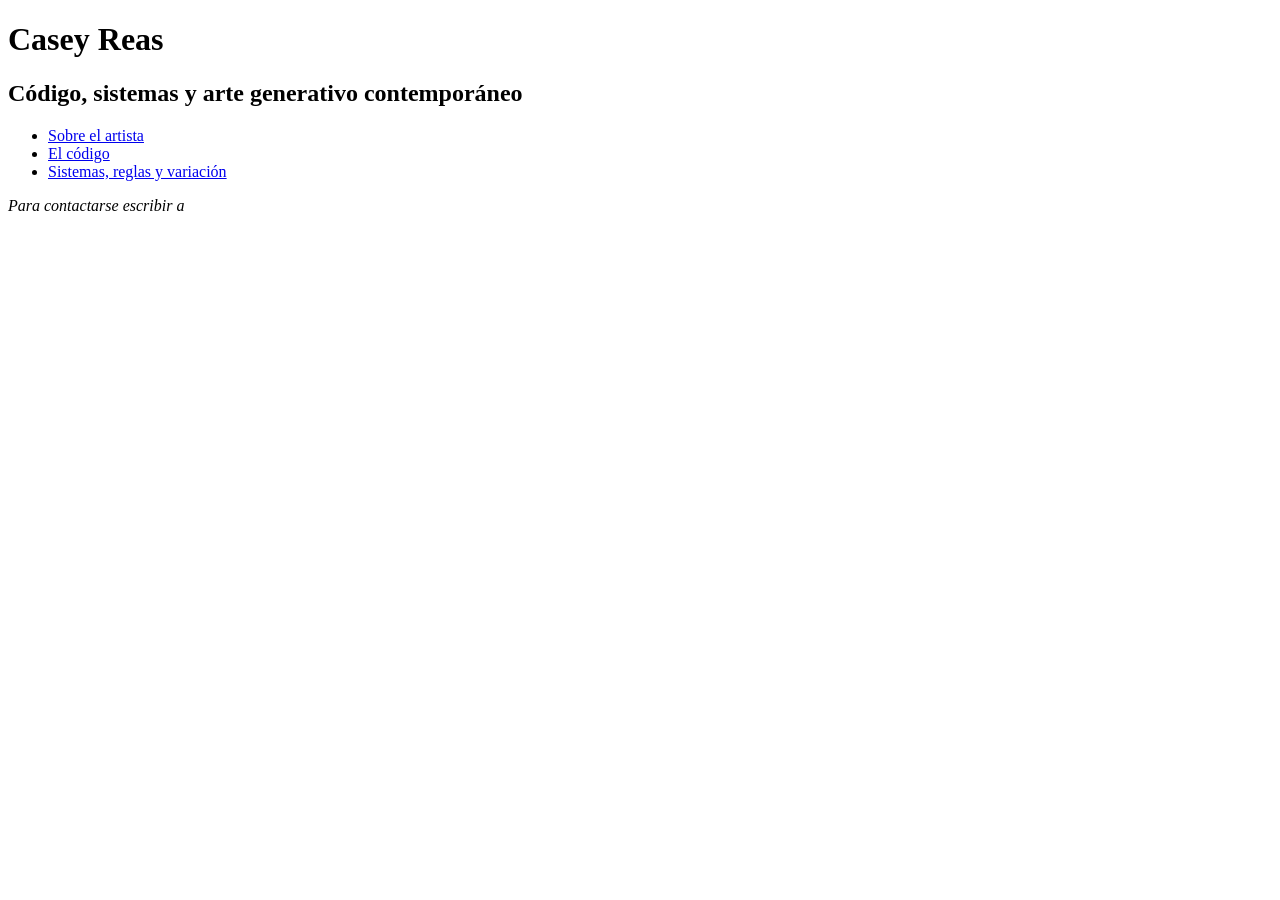
==== index.html @ a015e93b "Estructura base html Se hizo la estructura base que se repite en cada html (head, header, nav, foote" ====
<!DOCTYPE html>
<html lang="en">
<head>
    <meta charset="UTF-8">
    <title>Sobre el artista</title>
    <link href="css/estilos.css" rel="stylesheet">
    <link rel="preconnect" href="https://fonts.googleapis.com">
    <link rel="preconnect" href="https://fonts.gstatic.com" crossorigin>
    <link href="https://fonts.googleapis.com/css2?family=Arvo:ital,wght@0,400;0,700;1,400;1,700&family=Lato:ital,wght@0,100;0,300;0,400;0,700;0,900;1,100;1,300;1,400;1,700;1,900&display=swap" rel="stylesheet">
</head>
<body>
<div id="contenedor">
    <header>
        <h1>Casey Reas</h1>
        <h2>Código, sistemas y arte generativo contemporáneo</h2>
        <nav>
            <ul>
                <li><a href="index.html">Sobre el artista</a></li>
                <li><a href="codigo.html">El código</a></li>
                <li><a href="sistemas.html">Sistemas, reglas y variación</a></li>
            </ul>
        </nav>
    </header>
    <main></main>
    <footer>
        <address>
            <p>Para contactarse escribir a <a href="mailto:casey@artedigital.com"></a></p>
        </address>
    </footer>
</div>
</body>
</html>
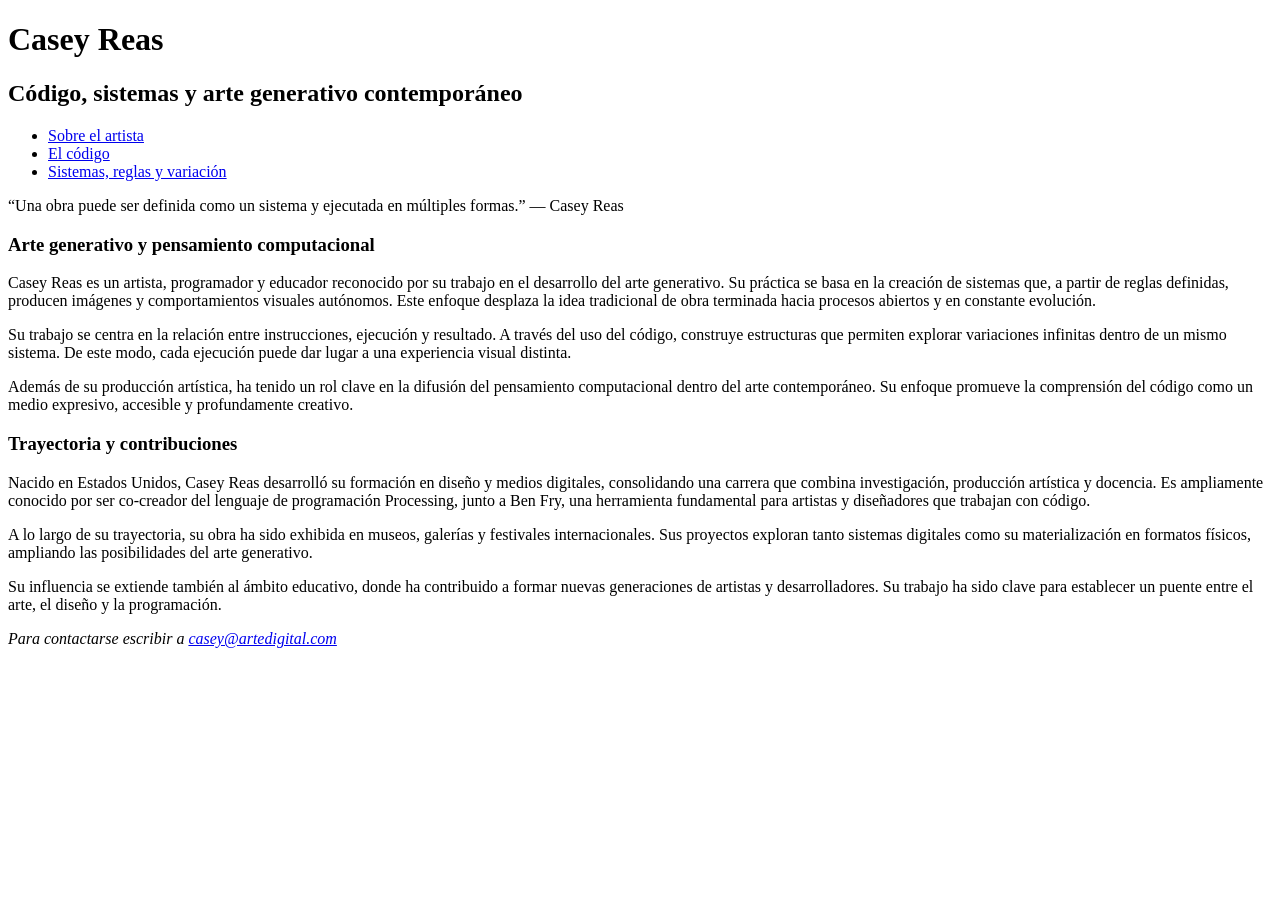
==== commit 092ad5bb: "Index Se colocó todo el contenido principal del html index" ====
--- a/index.html
+++ b/index.html
@@ -21,10 +21,24 @@
             </ul>
         </nav>
     </header>
-    <main></main>
+    <main>
+        <aside>“Una obra puede ser definida como un sistema y ejecutada en múltiples formas.” — <span>Casey Reas</span></aside>
+        <section>
+            <h3>Arte generativo y pensamiento computacional</h3>
+            <p><span>Casey Reas</span> es un artista, programador y educador reconocido por su trabajo en el desarrollo del arte generativo. Su práctica se basa en la creación de sistemas que, a partir de reglas definidas, producen imágenes y comportamientos visuales autónomos. Este enfoque desplaza la idea tradicional de obra terminada hacia procesos abiertos y en constante evolución.</p>
+            <p>Su trabajo se centra en la relación entre instrucciones, ejecución y resultado. A través del uso del código, construye estructuras que permiten explorar variaciones infinitas dentro de un mismo sistema. De este modo, cada ejecución puede dar lugar a una experiencia visual distinta.</p>
+            <p>Además de su producción artística, ha tenido un rol clave en la difusión del pensamiento computacional dentro del arte contemporáneo. Su enfoque promueve la comprensión del código como un medio expresivo, accesible y profundamente creativo.</p>
+        <article>
+            <h3>Trayectoria y contribuciones</h3>
+            <p>Nacido en Estados Unidos, <span>Casey Reas</span> desarrolló su formación en diseño y medios digitales, consolidando una carrera que combina investigación, producción artística y docencia. Es ampliamente conocido por ser co-creador del lenguaje de programación Processing, junto a Ben Fry, una herramienta fundamental para artistas y diseñadores que trabajan con código.
+            <p>A lo largo de su trayectoria, su obra ha sido exhibida en museos, galerías y festivales internacionales. Sus proyectos exploran tanto sistemas digitales como su materialización en formatos físicos, ampliando las posibilidades del arte generativo.</p>
+            <p>Su influencia se extiende también al ámbito educativo, donde ha contribuido a formar nuevas generaciones de artistas y desarrolladores. Su trabajo ha sido clave para establecer un puente entre el arte, el diseño y la programación.</p>
+        </article>
+        </section>
+    </main>
     <footer>
         <address>
-            <p>Para contactarse escribir a <a href="mailto:casey@artedigital.com"></a></p>
+            <p>Para contactarse escribir a <a href="mailto:casey@artedigital.com">casey@artedigital.com</a></p>
         </address>
     </footer>
 </div>
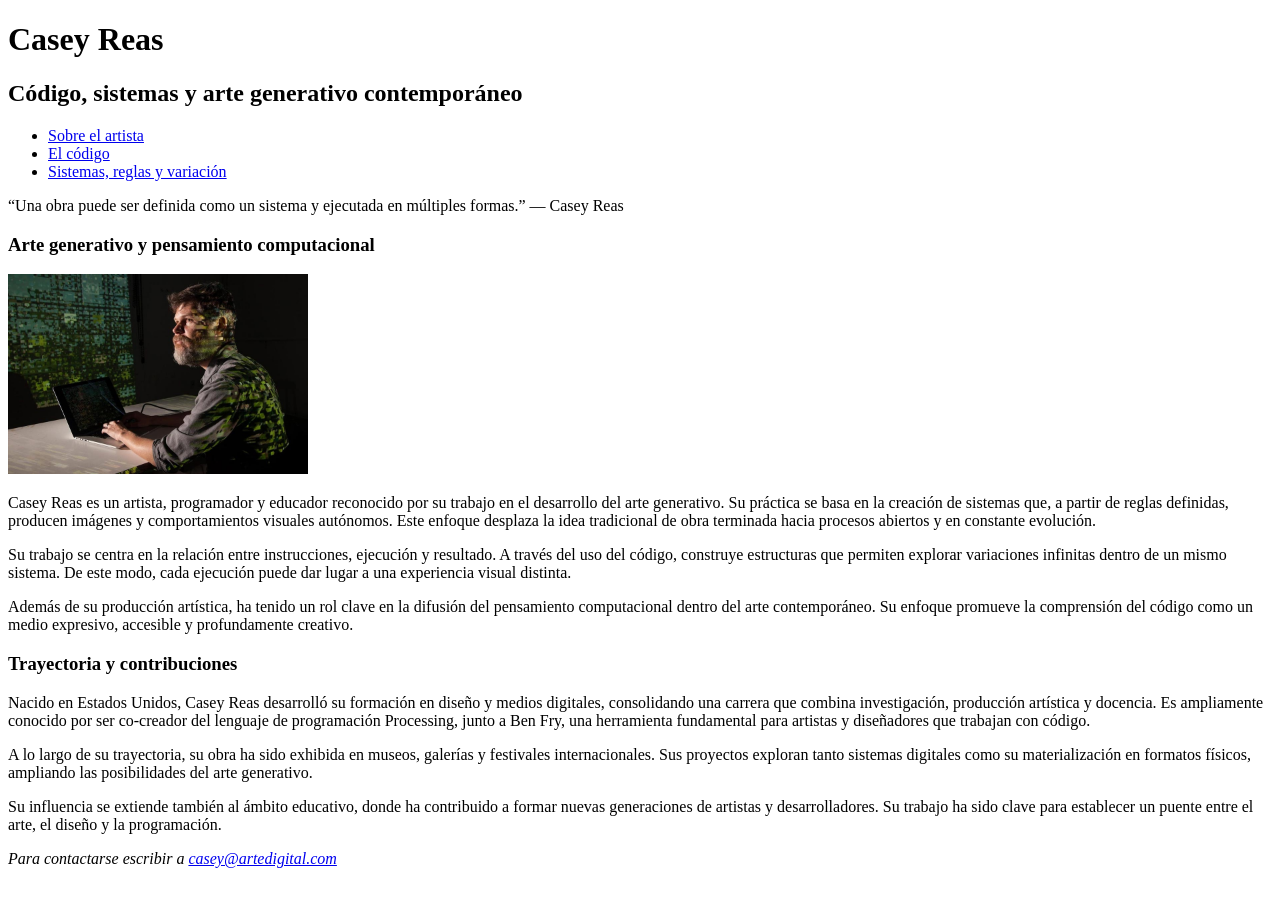
==== commit 706072d5: "Imágenes Se colocaron todas las imagenes en los html" ====
--- a/index.html
+++ b/index.html
@@ -25,6 +25,7 @@
         <aside>“Una obra puede ser definida como un sistema y ejecutada en múltiples formas.” — <span>Casey Reas</span></aside>
         <section>
             <h3>Arte generativo y pensamiento computacional</h3>
+            <img src="img/reas-1.jpg" alt="Fotografía de Casey Reas" width="300">
             <p><span>Casey Reas</span> es un artista, programador y educador reconocido por su trabajo en el desarrollo del arte generativo. Su práctica se basa en la creación de sistemas que, a partir de reglas definidas, producen imágenes y comportamientos visuales autónomos. Este enfoque desplaza la idea tradicional de obra terminada hacia procesos abiertos y en constante evolución.</p>
             <p>Su trabajo se centra en la relación entre instrucciones, ejecución y resultado. A través del uso del código, construye estructuras que permiten explorar variaciones infinitas dentro de un mismo sistema. De este modo, cada ejecución puede dar lugar a una experiencia visual distinta.</p>
             <p>Además de su producción artística, ha tenido un rol clave en la difusión del pensamiento computacional dentro del arte contemporáneo. Su enfoque promueve la comprensión del código como un medio expresivo, accesible y profundamente creativo.</p>
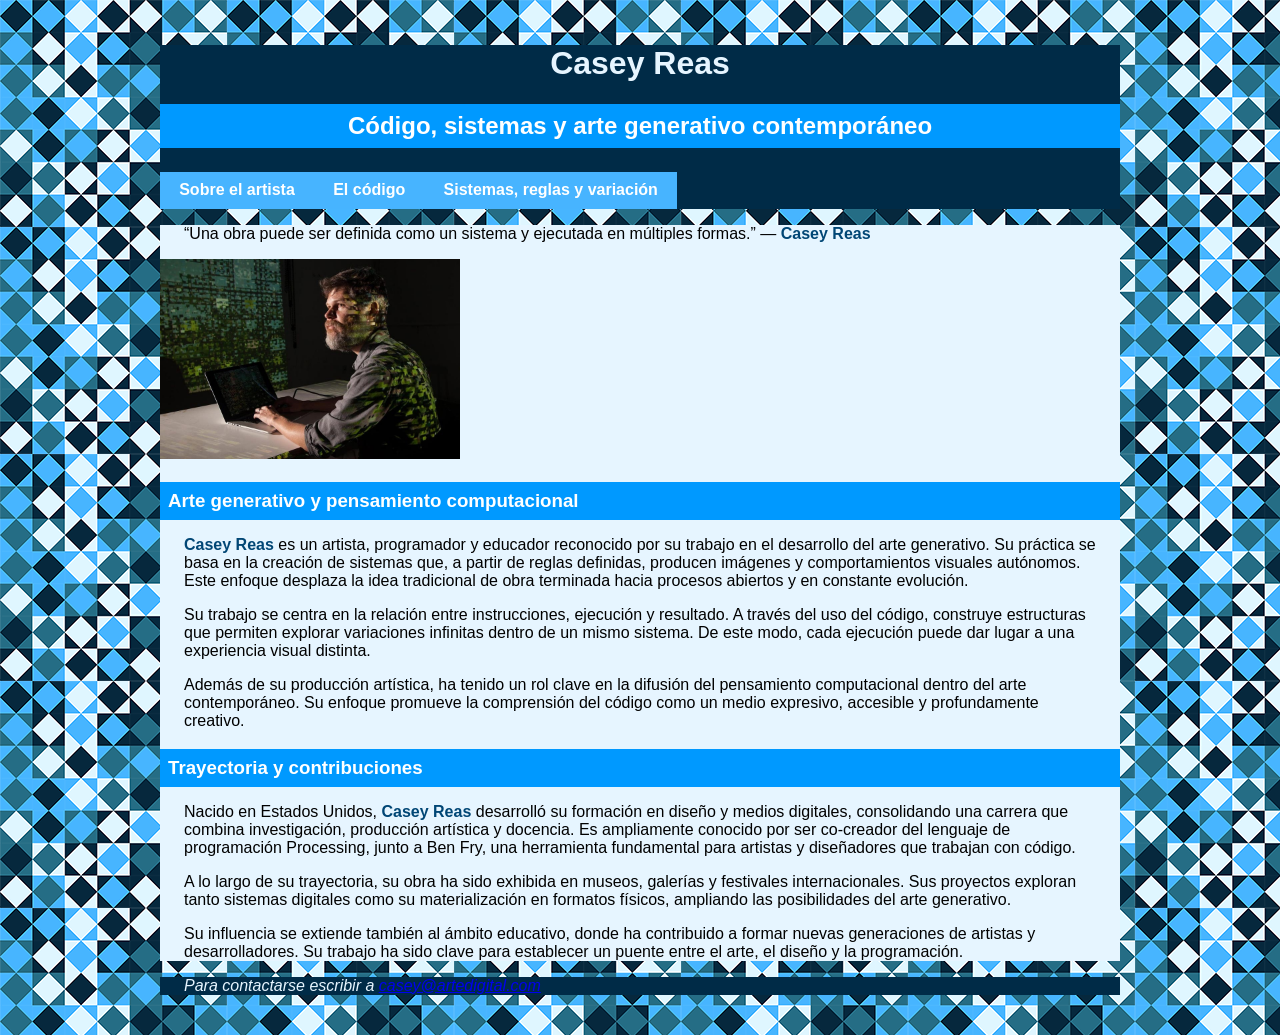
==== commit 5082e0e1: "Aside e img se colocó un <p> dentro de <aside> y la imagen se puso debajo del <aside>" ====
--- a/index.html
+++ b/index.html
@@ -22,10 +22,10 @@
         </nav>
     </header>
     <main>
-        <aside>“Una obra puede ser definida como un sistema y ejecutada en múltiples formas.” — <span>Casey Reas</span></aside>
+        <aside><p>“Una obra puede ser definida como un sistema y ejecutada en múltiples formas.” — <span>Casey Reas</span></p></aside>            
+        <img src="img/reas-1.jpg" alt="Fotografía de Casey Reas" width="300">
         <section>
             <h3>Arte generativo y pensamiento computacional</h3>
-            <img src="img/reas-1.jpg" alt="Fotografía de Casey Reas" width="300">
             <p><span>Casey Reas</span> es un artista, programador y educador reconocido por su trabajo en el desarrollo del arte generativo. Su práctica se basa en la creación de sistemas que, a partir de reglas definidas, producen imágenes y comportamientos visuales autónomos. Este enfoque desplaza la idea tradicional de obra terminada hacia procesos abiertos y en constante evolución.</p>
             <p>Su trabajo se centra en la relación entre instrucciones, ejecución y resultado. A través del uso del código, construye estructuras que permiten explorar variaciones infinitas dentro de un mismo sistema. De este modo, cada ejecución puede dar lugar a una experiencia visual distinta.</p>
             <p>Además de su producción artística, ha tenido un rol clave en la difusión del pensamiento computacional dentro del arte contemporáneo. Su enfoque promueve la comprensión del código como un medio expresivo, accesible y profundamente creativo.</p>
--- a/css/estilos.css
+++ b/css/estilos.css
@@ -0,0 +1,64 @@
+/*ESTILOS GENERALES*/
+* {box-sizing: border-box;}
+#contenedor {
+    width: 100%;
+    max-width: 960px;
+    font-family: 'Arvo', sans-serif;
+    margin: 0 auto;
+}
+body {
+    background-image: url(../img/fondo.png);
+    padding: 1rem;
+}
+p {
+    padding-left: 1.5rem;
+    padding-right: 1.5rem;
+}
+main {
+    background-color: #E6F5FF;
+}
+header, footer {
+    background-color:#002B47 ;
+    color: #E6F5FF;
+}
+/*TIPOGRAFIA*/
+header h1,h2 {
+    text-align: center;
+
+}
+main h1, h2, h3, h4{
+    color: #ffffff;
+    background-color: #0099FF ;
+    padding: 0.5rem;
+    margin-bottom: 0rem 
+
+}
+span {
+    font-weight: bolder;
+    color: #004675;
+}
+/*NAVEGADOR*/
+nav ul {
+    list-style: none;
+    padding: 0;
+    margin: 1.5rem 0 0 0;
+    display: flex;
+}
+nav li {
+    margin: 0;
+}
+nav a {
+    display: block;
+    padding: 0.6em 1.2em;
+    color: white;
+    text-decoration: none;
+    font-weight: bold;
+    background-color: #47B4FF;
+}
+nav a:hover {
+    background-color: #E6F5FF;
+    color: #004675;
+}
+nav a:visited {
+    color: white; 
+}
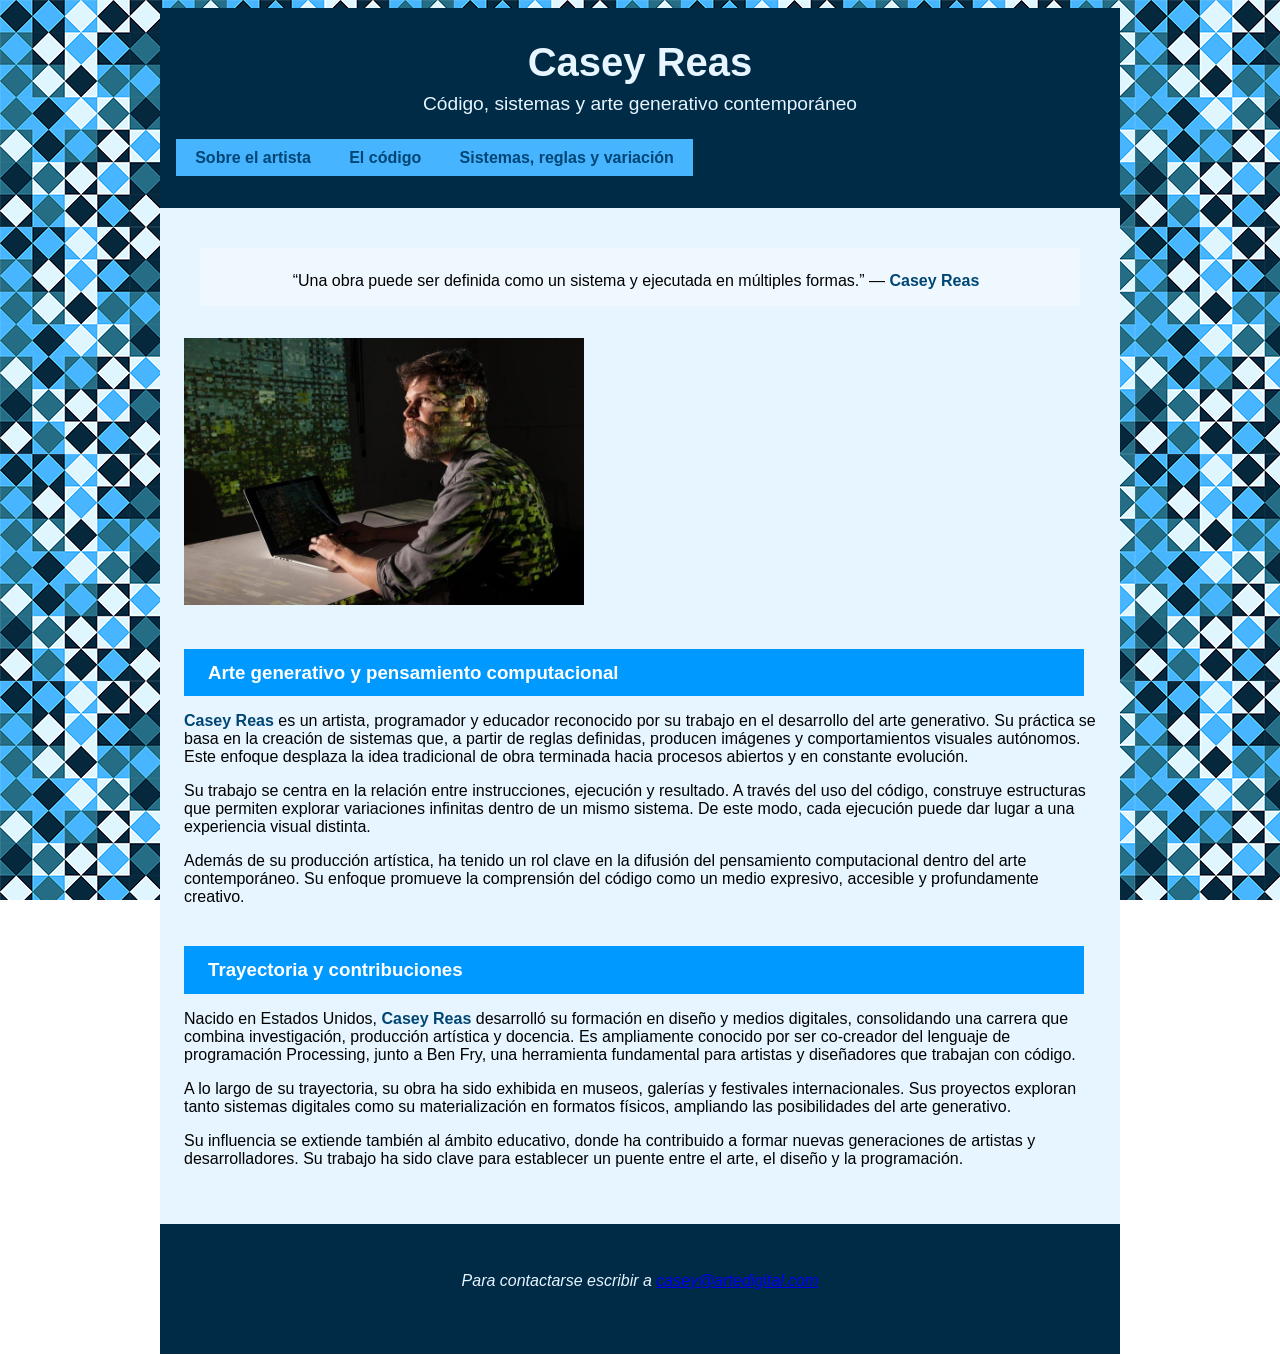
==== commit 9a06a9b3: "Link Anchor Se agregó un link tipo anchor al final de la página" ====
--- a/index.html
+++ b/index.html
@@ -23,7 +23,7 @@
     </header>
     <main>
         <aside><p>“Una obra puede ser definida como un sistema y ejecutada en múltiples formas.” — <span>Casey Reas</span></p></aside>            
-        <img src="img/reas-1.jpg" alt="Fotografía de Casey Reas" width="300">
+        <img src="img/reas-1.jpg" alt="Fotografía de Casey Reas" width="400">
         <section>
             <h3>Arte generativo y pensamiento computacional</h3>
             <p><span>Casey Reas</span> es un artista, programador y educador reconocido por su trabajo en el desarrollo del arte generativo. Su práctica se basa en la creación de sistemas que, a partir de reglas definidas, producen imágenes y comportamientos visuales autónomos. Este enfoque desplaza la idea tradicional de obra terminada hacia procesos abiertos y en constante evolución.</p>
--- a/css/estilos.css
+++ b/css/estilos.css
@@ -8,34 +8,36 @@
 }
 body {
     background-image: url(../img/fondo.png);
-    padding: 1rem;
-}
-p {
-    padding-left: 1.5rem;
-    padding-right: 1.5rem;
+    background-attachment: fixed;
 }
 main {
     background-color: #E6F5FF;
+    padding: 1.5rem;
 }
+aside {
+    padding: 0.5rem 0.5rem 0 0;
+    background-color: aliceblue;
+    margin: 1rem 1rem 0 1rem;
+    text-align: center;
+}
+p:last-of-type {
+    padding-bottom: 1rem;
+}
+/*Header y Footer*/
 header, footer {
     background-color:#002B47 ;
     color: #E6F5FF;
+    padding: 2rem 1rem;
+    text-align: center;
 }
-/*TIPOGRAFIA*/
-header h1,h2 {
-    text-align: center;
-
+header h1 {
+    margin: 0 0 0.5rem 0;
+    font-size: 2.5rem;
 }
-main h1, h2, h3, h4{
-    color: #ffffff;
-    background-color: #0099FF ;
-    padding: 0.5rem;
-    margin-bottom: 0rem 
-
-}
-span {
-    font-weight: bolder;
-    color: #004675;
+header h2 {
+    margin: 0;
+    font-weight: normal;
+    font-size: 1.2rem;
 }
 /*NAVEGADOR*/
 nav ul {
@@ -50,15 +52,42 @@
 nav a {
     display: block;
     padding: 0.6em 1.2em;
-    color: white;
+    color: #004675;
     text-decoration: none;
     font-weight: bold;
     background-color: #47B4FF;
 }
-nav a:hover {
+a:visited {
+    color: white; 
+}
+a:hover {
     background-color: #E6F5FF;
     color: #004675;
 }
-nav a:visited {
-    color: white; 
+a:active {
+    background-color: #004675;
+    color:#E6F5FF;
 }
+/*TIPOGRAFIA*/
+h1,h2 {
+    text-align: center;
+}
+h3, h4{
+    color: #ffffff;
+    background-color: #0099FF ;
+    padding: 0.8rem 1.5rem;
+    margin: 1.5rem 0 1rem 0;
+    margin-right: 0.75rem;
+}
+h4 {
+    font-size: larger;
+}
+span {
+    font-weight: bolder;
+    color: #004675;
+}
+img {
+    margin: 1rem 0;
+}
+
+
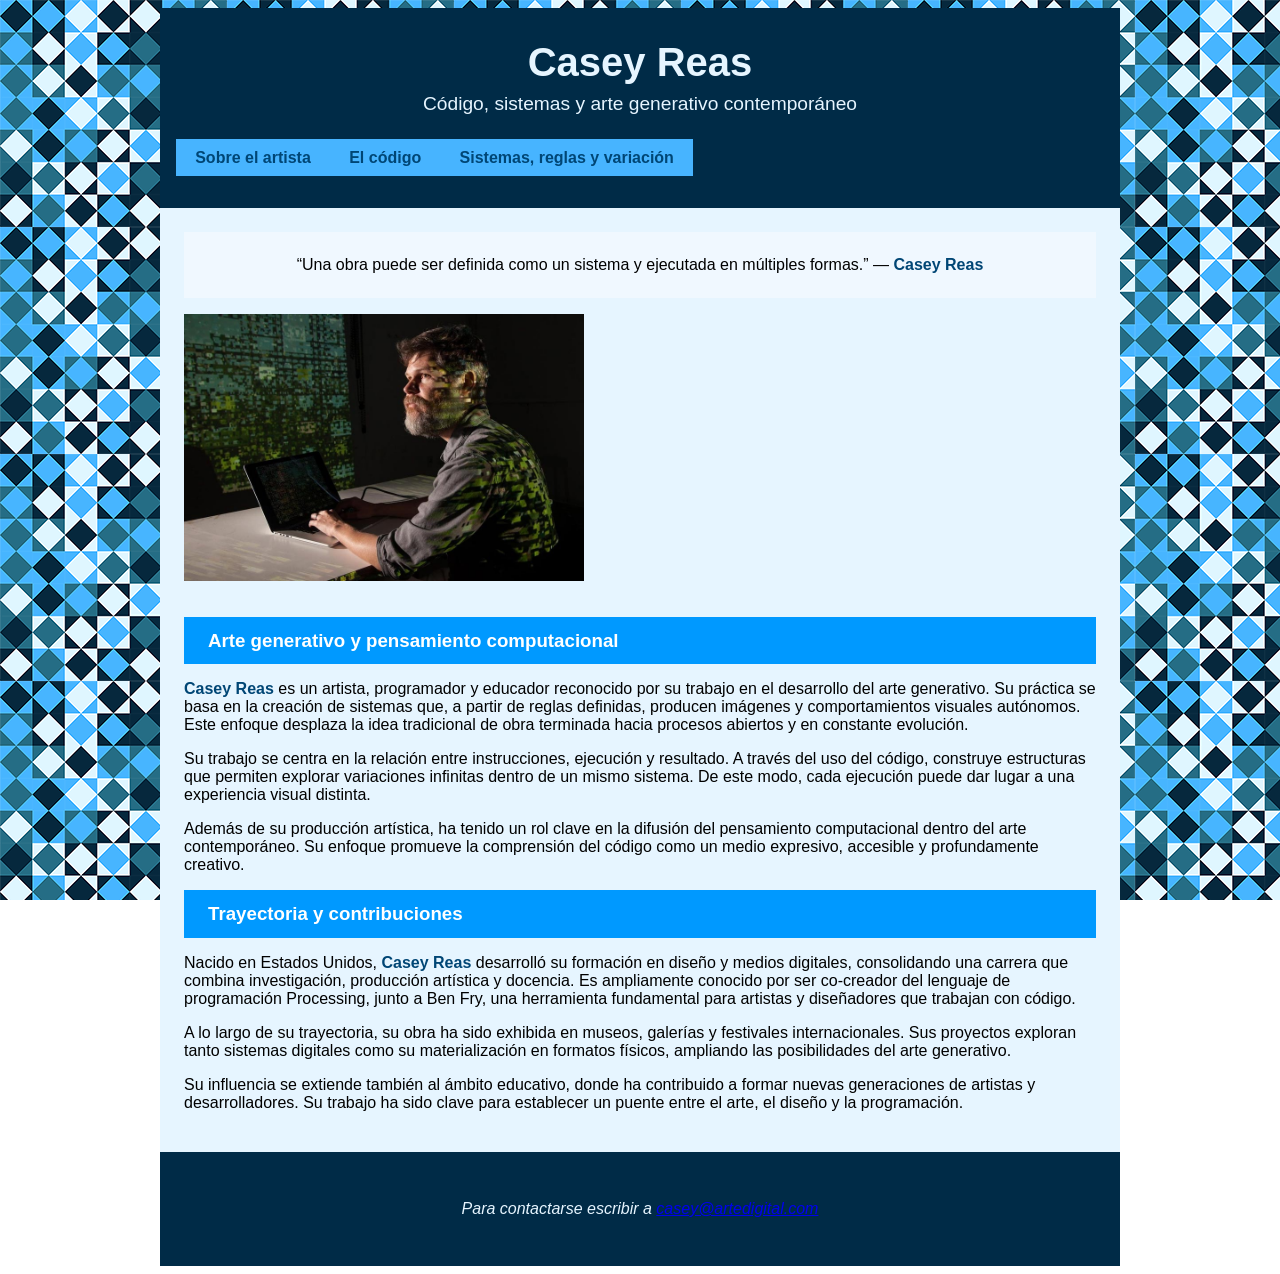
==== commit 836daf49: "language=es y medidas video Después de una validación de código, se modificó el lenguaje del documen" ====
--- a/index.html
+++ b/index.html
@@ -1,5 +1,5 @@
 <!DOCTYPE html>
-<html lang="en">
+<html lang="es">
 <head>
     <meta charset="UTF-8">
     <title>Sobre el artista</title>
--- a/css/estilos.css
+++ b/css/estilos.css
@@ -15,13 +15,9 @@
     padding: 1.5rem;
 }
 aside {
-    padding: 0.5rem 0.5rem 0 0;
+    padding: 0.5rem;
     background-color: aliceblue;
-    margin: 1rem 1rem 0 1rem;
     text-align: center;
-}
-p:last-of-type {
-    padding-bottom: 1rem;
 }
 /*Header y Footer*/
 header, footer {
@@ -57,8 +53,8 @@
     font-weight: bold;
     background-color: #47B4FF;
 }
-a:visited {
-    color: white; 
+section a:visited {
+    color: #47B4FF; 
 }
 a:hover {
     background-color: #E6F5FF;
@@ -76,8 +72,7 @@
     color: #ffffff;
     background-color: #0099FF ;
     padding: 0.8rem 1.5rem;
-    margin: 1.5rem 0 1rem 0;
-    margin-right: 0.75rem;
+    margin: 1rem 0 1rem 0;
 }
 h4 {
     font-size: larger;
@@ -86,8 +81,14 @@
     font-weight: bolder;
     color: #004675;
 }
+/*Imágenes y video*/
 img {
     margin: 1rem 0;
 }
+iframe {
+    width: 100%;
+    max-width: 560px;
+    height: 315px;
+}
 
 
